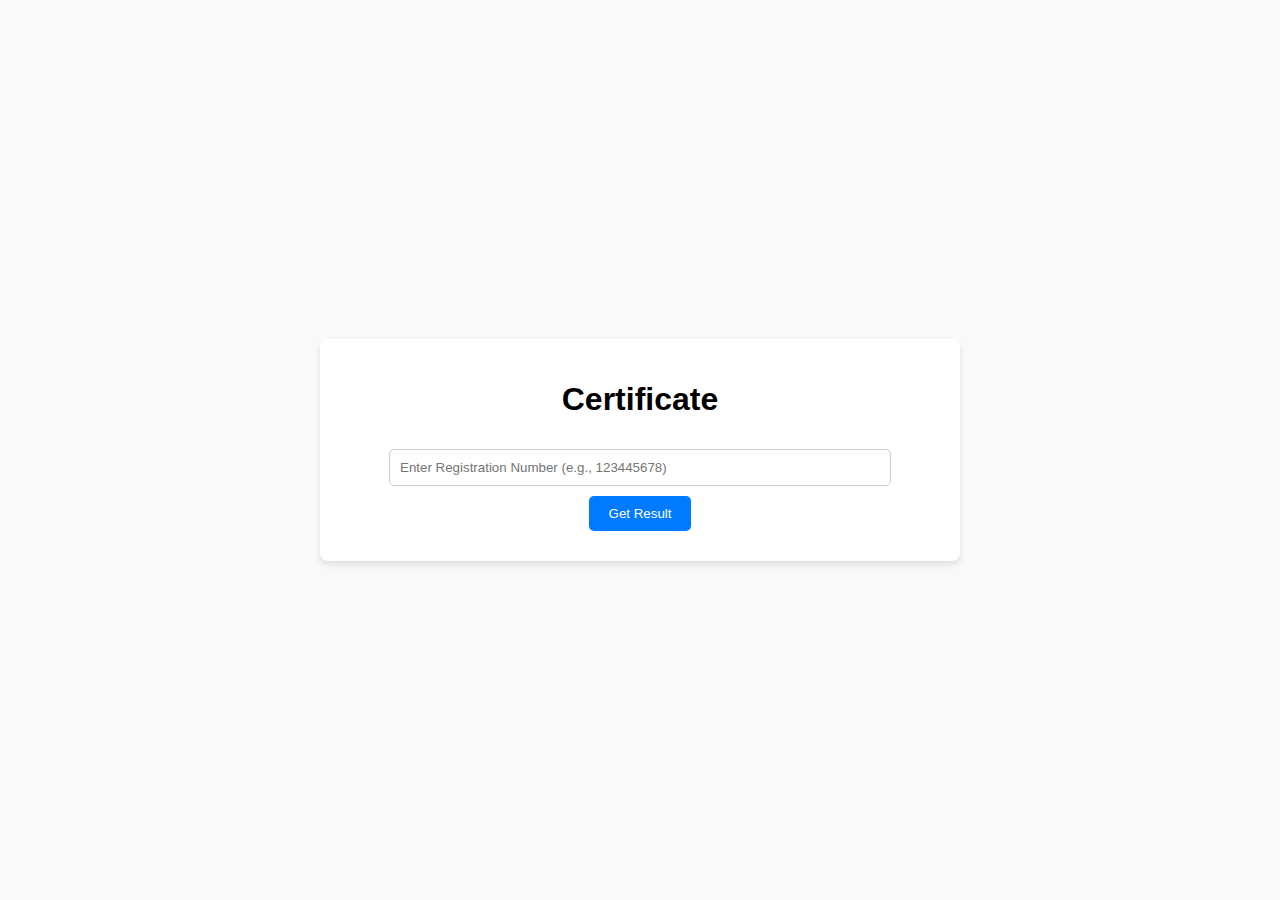
==== result.html @ f49f816c "first commit" ====
<!DOCTYPE html>
<html lang="en">
<head>
  <meta charset="UTF-8">
  <meta name="viewport" content="width=device-width, initial-scale=1.0">
  <title>Certificate</title>
  <style>
    body {
      font-family: Arial, sans-serif;
      margin: 0;
      padding: 0;
      display: flex;
      flex-direction: column;
      align-items: center;
      justify-content: center;
      min-height: 100vh;
      background-color: #f9f9f9;
    }
    .container {
      text-align: center;
      width: 100%;
      max-width: 600px;
      margin: 20px auto;
      padding: 20px;
      background: #fff;
      border-radius: 8px;
      box-shadow: 0 4px 6px rgba(0, 0, 0, 0.1);
    }
    input {
      width: 80%;
      padding: 10px;
      margin: 10px 0;
      border: 1px solid #ccc;
      border-radius: 5px;
    }
    button {
      padding: 10px 20px;
      background-color: #007BFF;
      color: #fff;
      border: none;
      border-radius: 5px;
      cursor: pointer;
    }
    button:hover {
      background-color: #0056b3;
    }
    iframe {
      width: 100%;
      height: 500px;
      border: none;
      margin-top: 20px;
    }
    .error {
      color: red;
      margin-top: 10px;
    }
  </style>
</head>
<body>
  <div class="container">
    <h1>Certificate</h1>
    <form id="pdfForm">
      <input type="text" id="filename" placeholder="Enter Registration Number (e.g., 123445678)" required />
      <button type="submit">Get Result</button>
    </form>
    <div class="error" id="error"></div>
    <iframe id="pdfViewer" src="" hidden></iframe>
  </div>

  <script>
    const form = document.getElementById('pdfForm');
    const pdfViewer = document.getElementById('pdfViewer');
    const errorDiv = document.getElementById('error');

    form.addEventListener('submit', async (e) => {
      e.preventDefault();
      const filename = document.getElementById('filename').value;
      errorDiv.textContent = ''; // Clear previous errors
      pdfViewer.hidden = true; // Hide iframe initially

      try {
        const response = await fetch('https://backend-mkt5.onrender.com/api/result', {
          method: 'POST',
          headers: {
            'Content-Type': 'application/json'
          },
          body: JSON.stringify({ 'search-result': filename })
        });

        if (!response.ok) {
          throw new Error(`Error: ${response.statusText}`);
        }

        const data = await response.json();

        if (data.pdfUrl) {
          pdfViewer.src = data.pdfUrl;
          pdfViewer.hidden = false; // Show the iframe with the PDF
        } else {
          throw new Error('PDF URL not found in response');
        }
      } catch (err) {
        errorDiv.textContent = err.message;
      }
    });
  </script>
</body>
</html>
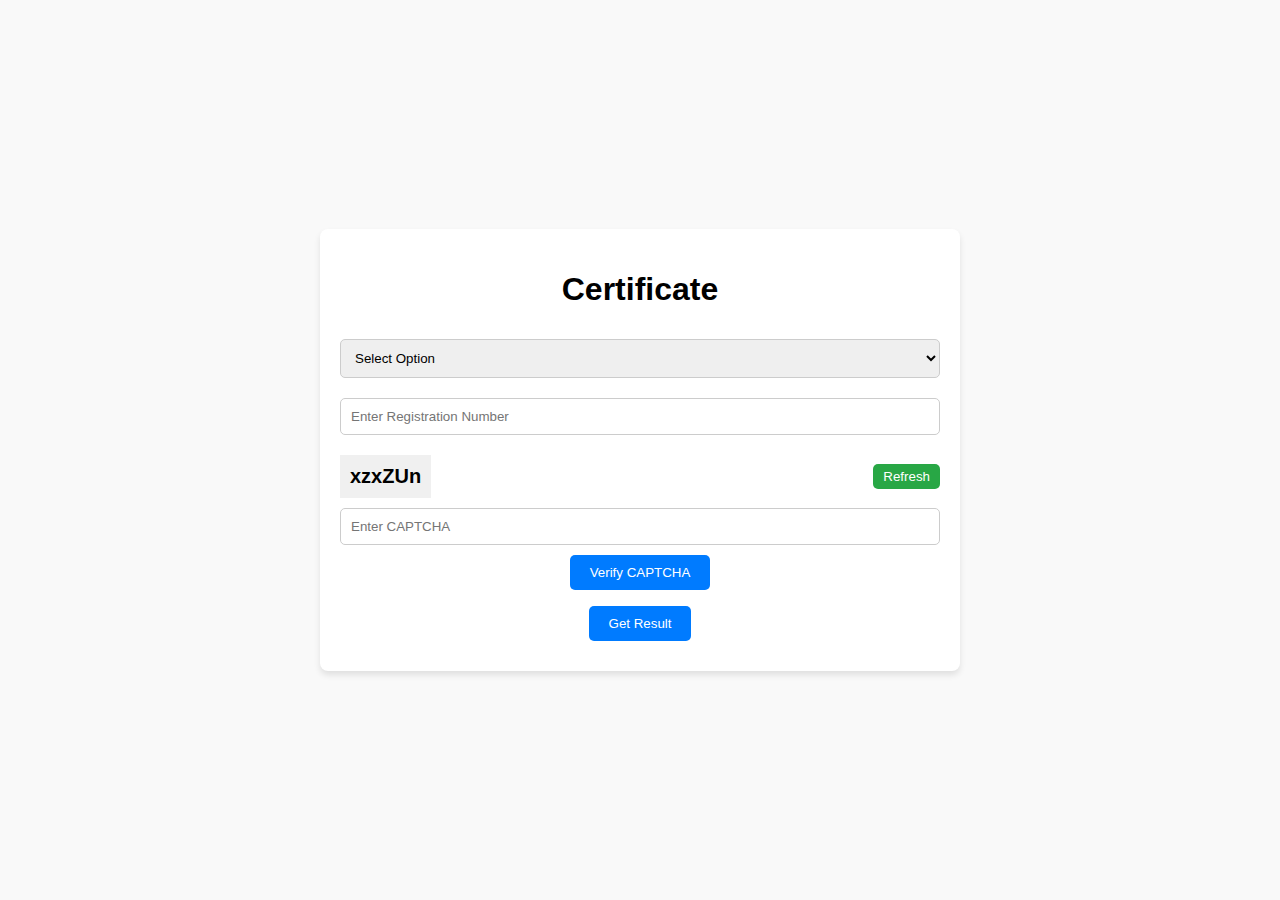
==== commit ba3c30ec: "new updates" ====
--- a/result.html
+++ b/result.html
@@ -26,12 +26,13 @@
       border-radius: 8px;
       box-shadow: 0 4px 6px rgba(0, 0, 0, 0.1);
     }
-    input {
-      width: 80%;
+    .input-field {
+      width: 100%;
       padding: 10px;
       margin: 10px 0;
       border: 1px solid #ccc;
       border-radius: 5px;
+      box-sizing: border-box;
     }
     button {
       padding: 10px 20px;
@@ -44,15 +45,47 @@
     button:hover {
       background-color: #0056b3;
     }
-    iframe {
-      width: 100%;
-      height: 500px;
-      border: none;
-      margin-top: 20px;
+    .error, .success {
+      margin-top: 10px;
     }
     .error {
       color: red;
+    }
+    .success {
+      color: green;
+    }
+    .captcha-box {
+      display: flex;
+      align-items: center;
+      justify-content: space-between;
       margin-top: 10px;
+    }
+    #captcha-text {
+      font-size: 20px;
+      font-weight: bold;
+      padding: 10px;
+      background: #f0f0f0;
+    }
+    #refresh-captcha {
+      padding: 5px 10px;
+      background-color: #28a745;
+      color: white;
+      border: none;
+      border-radius: 5px;
+      cursor: pointer;
+    }
+    #refresh-captcha:hover {
+      background-color: #218838;
+    }
+    .user-info {
+      margin-top: 20px;
+      text-align: left;
+      width: 100%;
+      max-width: 600px;
+      padding: 20px;
+      background: #f9f9f9;
+      border-radius: 8px;
+      box-shadow: 0 4px 6px rgba(0, 0, 0, 0.1);
     }
   </style>
 </head>
@@ -60,31 +93,92 @@
   <div class="container">
     <h1>Certificate</h1>
     <form id="pdfForm">
-      <input type="text" id="filename" placeholder="Enter Registration Number (e.g., 123445678)" required />
-      <button type="submit">Get Result</button>
+      <select id="selectOption" class="input-field" required>
+        <option value="" disabled selected>Select Option</option>
+        <option value="registration">Registration</option>
+      </select>
+      <input type="text" id="filename" class="input-field" placeholder="Enter Registration Number" required />
+      <div class="captcha-box">
+        <span id="captcha-text"></span>
+        <button type="button" id="refresh-captcha">Refresh</button>
+      </div>
+      <input type="text" id="captcha-input" class="input-field" placeholder="Enter CAPTCHA" required />
+      <button type="button" id="verify-captcha">Verify CAPTCHA</button>
+      <p id="captcha-message" class="error"></p>
+      <button type="submit" id="search-btn" disabled>Get Result</button>
     </form>
     <div class="error" id="error"></div>
-    <iframe id="pdfViewer" src="" hidden></iframe>
+    <div id="userInfo" class="user-info" style="display:none;">
+      <h3>User Details</h3>
+      <p><strong>SR No:</strong> <span id="srNo"></span></p>
+      <p><strong>Name:</strong> <span id="name"></span></p>
+      <p><strong>Qualification:</strong> <span id="qualification"></span></p>
+      <p><strong>Registration No:</strong> <span id="registrationNo"></span></p>
+      <p><strong>Registration Date:</strong> <span id="registrationDate"></span></p>
+      <p><strong>Valid Upto:</strong> <span id="validUpto"></span></p>
+    </div>
   </div>
 
   <script>
     const form = document.getElementById('pdfForm');
-    const pdfViewer = document.getElementById('pdfViewer');
     const errorDiv = document.getElementById('error');
-
+    const captchaText = document.getElementById('captcha-text');
+    const captchaInput = document.getElementById('captcha-input');
+    const captchaMessage = document.getElementById('captcha-message');
+    const searchBtn = document.getElementById('search-btn');
+    const userInfo = document.getElementById('userInfo');
+    const srNo = document.getElementById('srNo');
+    const name = document.getElementById('name');
+    const qualification = document.getElementById('qualification');
+    const registrationNo = document.getElementById('registrationNo');
+    const registrationDate = document.getElementById('registrationDate');
+    const validUpto = document.getElementById('validUpto');
+
+    // Function to generate random CAPTCHA
+    function generateCaptcha() {
+      const chars = 'ABCDEFGHIJKLMNOPQRSTUVWXYZabcdefghijklmnopqrstuvwxyz0123456789';
+      let captcha = '';
+      for (let i = 0; i < 6; i++) {
+        captcha += chars.charAt(Math.floor(Math.random() * chars.length));
+      }
+      return captcha;
+    }
+
+    // Set CAPTCHA initially
+    function setCaptcha() {
+      captchaText.textContent = generateCaptcha();
+    }
+
+    // Refresh CAPTCHA
+    document.getElementById('refresh-captcha').addEventListener('click', setCaptcha);
+
+    // Verify CAPTCHA
+    document.getElementById('verify-captcha').addEventListener('click', () => {
+      if (captchaInput.value === captchaText.textContent) {
+        captchaMessage.textContent = 'CAPTCHA verified successfully!';
+        captchaMessage.className = 'success';
+        searchBtn.disabled = false; // Enable search button
+      } else {
+        captchaMessage.textContent = 'Incorrect CAPTCHA. Try again.';
+        captchaMessage.className = 'error';
+      }
+    });
+
+    // Handle form submission
     form.addEventListener('submit', async (e) => {
-      e.preventDefault();
+      e.preventDefault(); // Prevent default form submission
       const filename = document.getElementById('filename').value;
       errorDiv.textContent = ''; // Clear previous errors
-      pdfViewer.hidden = true; // Hide iframe initially
+      userInfo.style.display = 'none'; // Hide user info initially
 
       try {
-        const response = await fetch('https://backend-mkt5.onrender.com/api/result', {
+        // Send the registration number through POST request body
+        const response = await fetch('http://localhost:3000/api/users/registration', {  // Your backend URL
           method: 'POST',
           headers: {
-            'Content-Type': 'application/json'
+            'Content-Type': 'application/json',
           },
-          body: JSON.stringify({ 'search-result': filename })
+          body: JSON.stringify({ registrationNo: filename }),  // Send as JSON
         });
 
         if (!response.ok) {
@@ -93,16 +187,27 @@
 
         const data = await response.json();
 
-        if (data.pdfUrl) {
-          pdfViewer.src = data.pdfUrl;
-          pdfViewer.hidden = false; // Show the iframe with the PDF
+        if (data.user) {  // Assuming you get user data in the response
+          // Show the user data
+          srNo.textContent = data.user.srNo;
+          name.textContent = data.user.name;
+          qualification.textContent = data.user.qualification;
+          registrationNo.textContent = data.user.registrationNo;
+          registrationDate.textContent = new Date(data.user.registrationDate).toLocaleDateString();
+          validUpto.textContent = new Date(data.user.validUpto).toLocaleDateString();
+
+          // Show the user info section
+          userInfo.style.display = 'block';
         } else {
-          throw new Error('PDF URL not found in response');
+          throw new Error('User not found');
         }
       } catch (err) {
         errorDiv.textContent = err.message;
       }
     });
+
+    // Initialize CAPTCHA on load
+    document.addEventListener('DOMContentLoaded', setCaptcha);
   </script>
 </body>
 </html>
